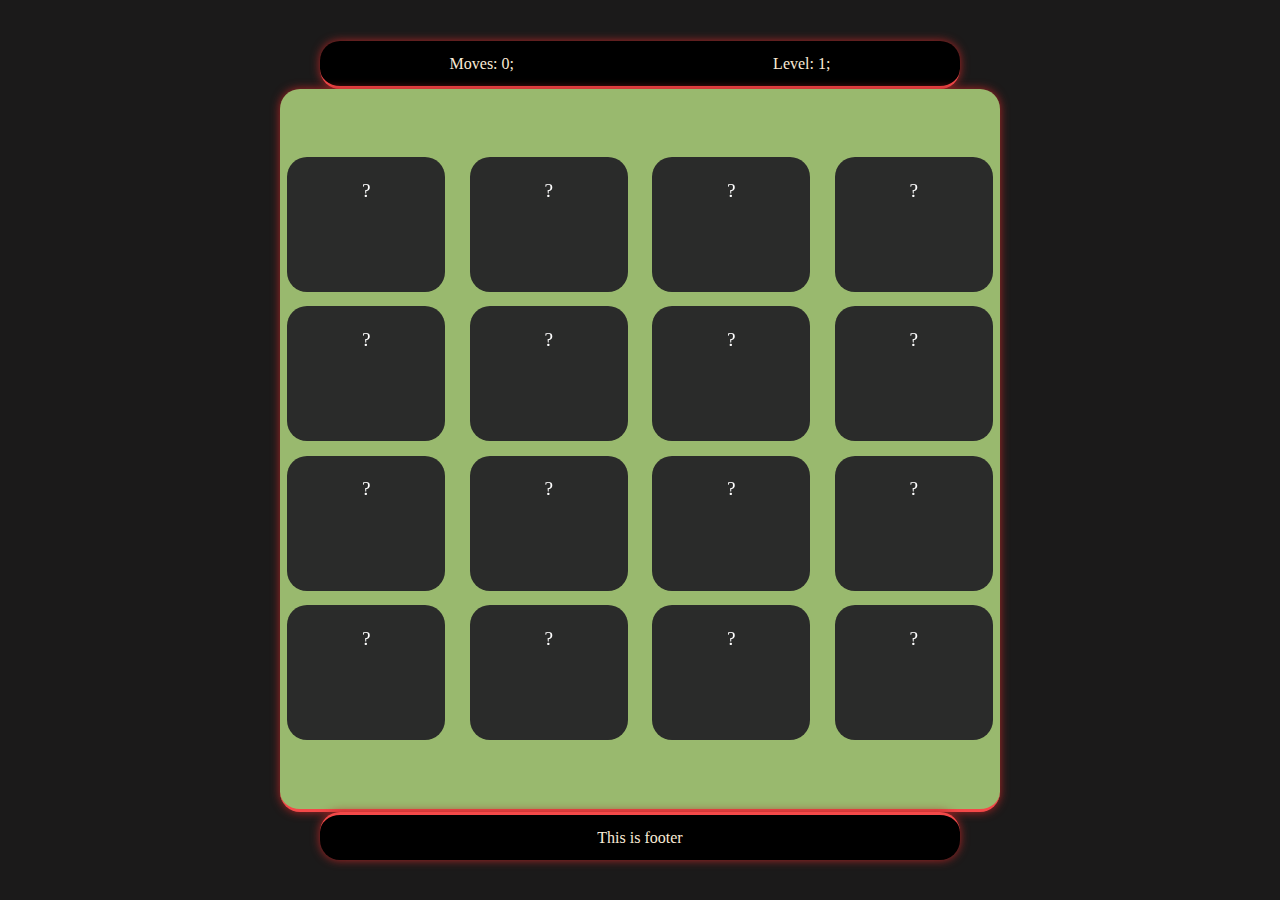
==== memory.html @ f74c9f90 "first commit" ====
<!DOCTYPE html>
<html lang="en">
<head>
    <meta charset="UTF-8">
    <meta http-equiv="X-UA-Compatible" content="IE=edge">
    <meta name="viewport" content="width=device-width, initial-scale=1.0">
    <title>memory game</title>
    <link rel="stylesheet"href="memory.css">
    <script src="memory.js"defer></script>
</head>
<body>
    <div id="header">
        <div id="moves">
            Moves: 0;
        </div>
        <div id="Level">
            Level: 1;

        </div>
    </div>
    <div id="gameBody">
        
    </div>
    <div id="footer">
        This is footer
    </div>


</body>
</html>
---- memory.css ----
*{
    margin: 0;
    padding: 0;
    overscroll-behavior: none;
}
body{
    display: flex;
    flex-direction: column;
    height:100vh;
    width:100vw;
    background-color: #1b1a1a;
    color: antiquewhite;
    justify-content: center;
    align-items: center;

}
#header{
    display:flex;
    flex-direction: row;
    justify-content: space-around;
    height:5vh;
    width: 50vw;
    background-color: black;
    line-height: 5vh;
    border-radius: 20px;
    border-bottom: 2%;
    border-bottom-style: solid;
    border-bottom-color: #f34949;
    box-shadow: #b12525 0px 0px 10px 0px;
}
#gameBody{
    display: flex;
    flex-direction: column;
    height: 80vh;
    width: 80vh;
    background-color: #99b96e;
    border-radius: 20px;
    border-bottom: 2%;
    border-bottom-style: solid;
    border-bottom-color: #f34949;
    box-shadow: #b12525 0px 0px 10px 0px;
    color: black;
    flex-wrap: wrap;
    column-gap: 10px;
    justify-content: center;

    
}
.slots{
    display: flex;
    flex-direction: column;
    justify-content: space-around;
    align-items: center;
    background-color: #2a2b2a;
    border-radius: 20px;
    height:15vh;
    margin: 1%;
    color: rgb(255, 255, 255);
    font-size:120%;
    transition: transform 0.6s;
    transform-style: preserve-3d;

}
.cardFront,.cardBack{
    backface-visibility: hidden;
    transition: transform 1s;
}

.cardBack{
    transform: rotateY(180deg);
}
.slots.flipped{
    transform: rotateY(180deg);
}

#footer{
    display: flex;
    flex-direction: row;
    justify-content: space-around;
    height: 5vh;
    width: 50vw;

    background-color: black;
    line-height: 5vh;
    border-radius: 20px;
    border-top: 2%;
    border-top-style: solid;
    border-top-color: #f34949;
    box-shadow: #b12525 0px 0px 10px 0px;
}
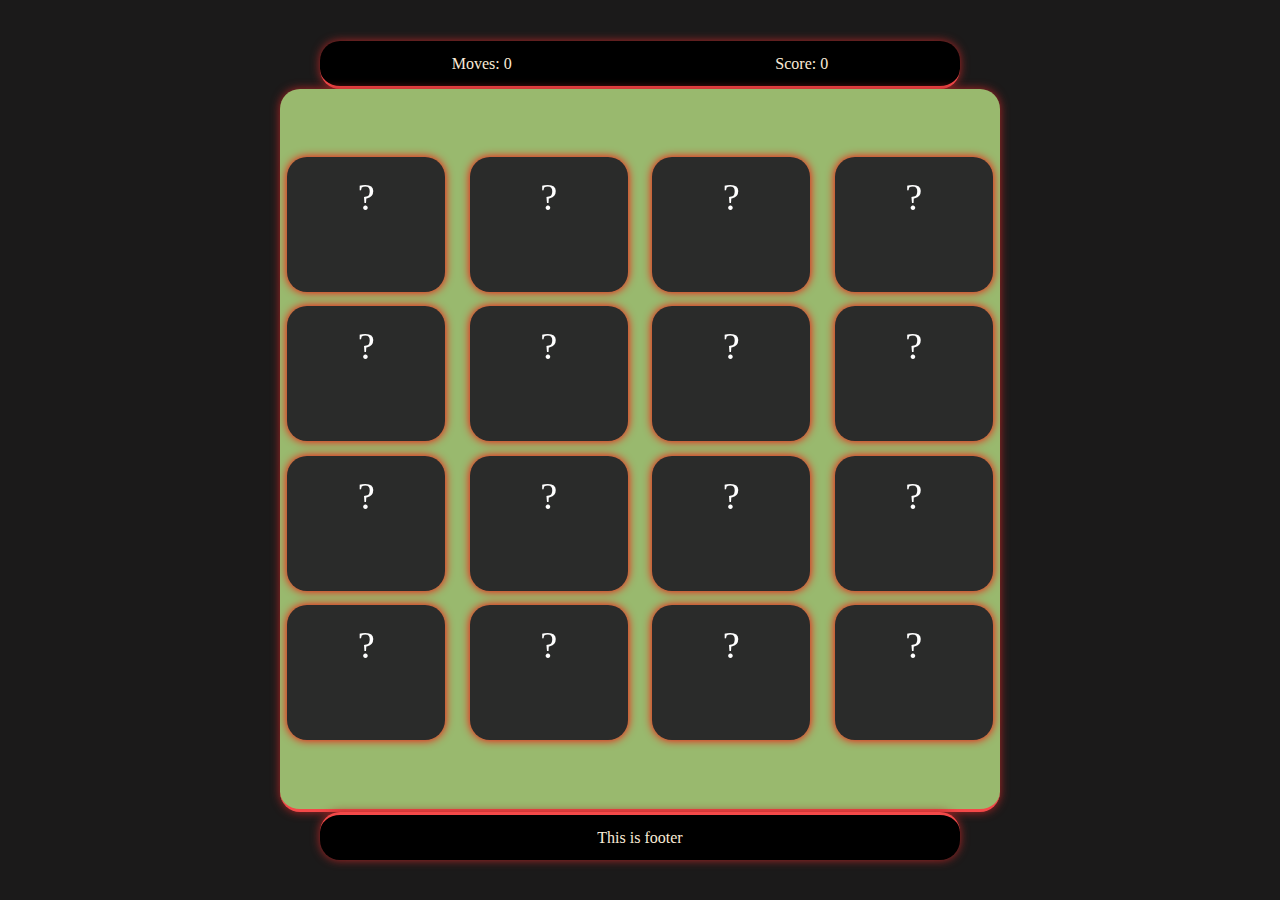
==== commit 43b301ce: "Anjitha" ====
--- a/memory.html
+++ b/memory.html
@@ -11,10 +11,10 @@
 <body>
     <div id="header">
         <div id="moves">
-            Moves: 0;
+            Moves: 0
         </div>
-        <div id="Level">
-            Level: 1;
+        <div id="Score">
+            Score: 0
 
         </div>
     </div>
--- a/memory.css
+++ b/memory.css
@@ -59,18 +59,28 @@
     font-size:120%;
     transition: transform 0.6s;
     transform-style: preserve-3d;
+    justify-content: center;
+    cursor: pointer;
+    box-shadow: #ff0000 0px 0px 10px 0px;
 
 }
 .cardFront,.cardBack{
     backface-visibility: hidden;
     transition: transform 1s;
 }
-
+.cardFront{
+    font-size: 200%;
+    transform: rotateY(0deg);
+    
+}
 .cardBack{
     transform: rotateY(180deg);
+    color: #ffeded;
+    font-size: 250%;
 }
 .slots.flipped{
     transform: rotateY(180deg);
+    color: #ffeded;
 }
 
 #footer{
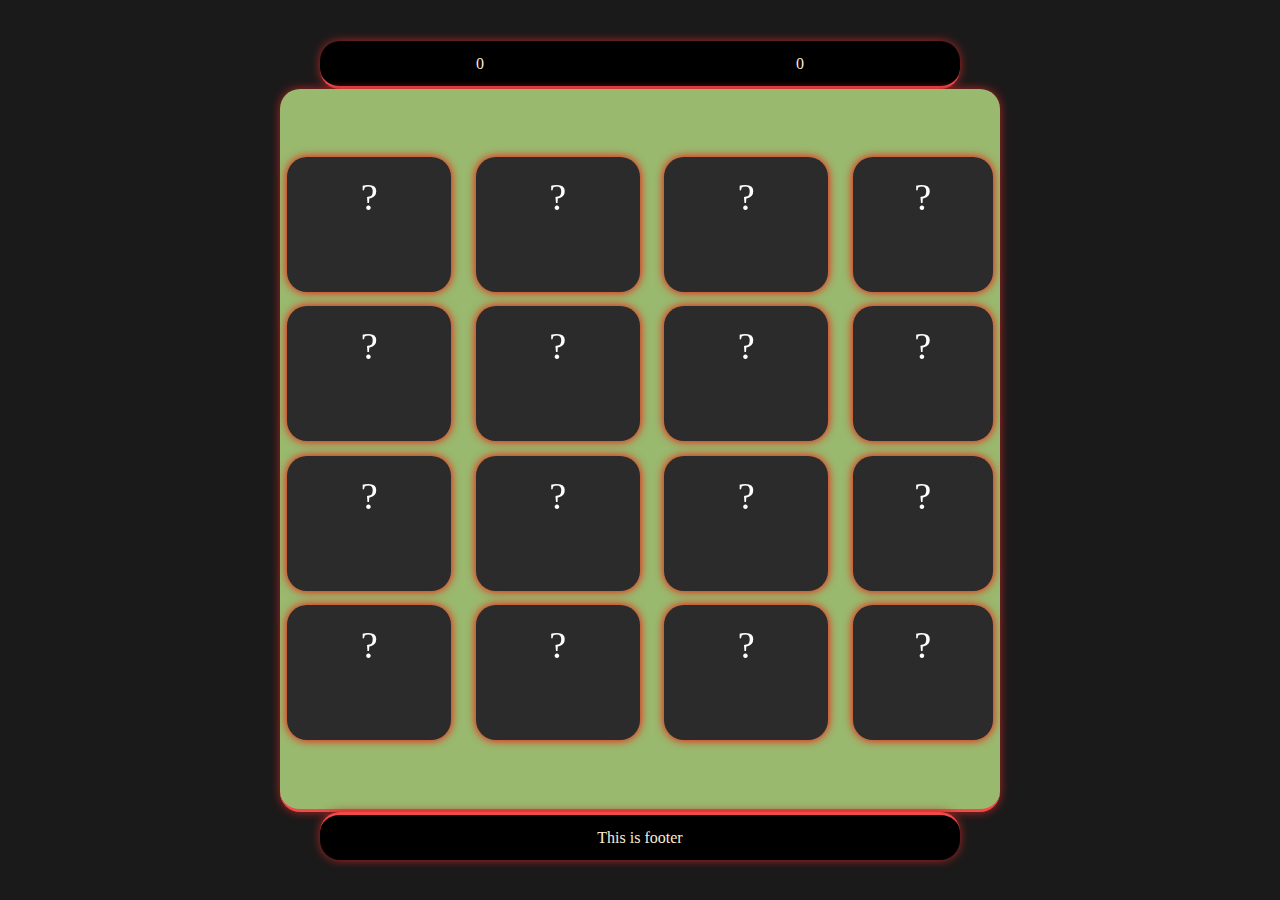
==== commit 4843a3da: "Anjitha 24 feb" ====
--- a/memory.html
+++ b/memory.html
@@ -1,25 +1,25 @@
 <!DOCTYPE html>
 <html lang="en">
+
 <head>
     <meta charset="UTF-8">
     <meta http-equiv="X-UA-Compatible" content="IE=edge">
     <meta name="viewport" content="width=device-width, initial-scale=1.0">
     <title>memory game</title>
-    <link rel="stylesheet"href="memory.css">
-    <script src="memory.js"defer></script>
+    <link rel="stylesheet" href="memory.css">
+    <script src="memory.js" defer></script>
 </head>
+
 <body>
     <div id="header">
         <div id="moves">
-            Moves: 0
         </div>
-        <div id="Score">
-            Score: 0
+        <div id="score">
 
         </div>
     </div>
     <div id="gameBody">
-        
+
     </div>
     <div id="footer">
         This is footer
@@ -27,4 +27,5 @@
 
 
 </body>
+
 </html>--- a/memory.css
+++ b/memory.css
@@ -1,24 +1,26 @@
-*{
+* {
     margin: 0;
     padding: 0;
     overscroll-behavior: none;
 }
-body{
+
+body {
     display: flex;
     flex-direction: column;
-    height:100vh;
-    width:100vw;
+    height: 100vh;
+    width: 100vw;
     background-color: #1b1a1a;
     color: antiquewhite;
     justify-content: center;
     align-items: center;
 
 }
-#header{
-    display:flex;
+
+#header {
+    display: flex;
     flex-direction: row;
     justify-content: space-around;
-    height:5vh;
+    height: 5vh;
     width: 50vw;
     background-color: black;
     line-height: 5vh;
@@ -28,7 +30,8 @@
     border-bottom-color: #f34949;
     box-shadow: #b12525 0px 0px 10px 0px;
 }
-#gameBody{
+
+#gameBody {
     display: flex;
     flex-direction: column;
     height: 80vh;
@@ -44,19 +47,20 @@
     column-gap: 10px;
     justify-content: center;
 
-    
+
 }
-.slots{
+
+.slots {
     display: flex;
     flex-direction: column;
     justify-content: space-around;
     align-items: center;
     background-color: #2a2b2a;
     border-radius: 20px;
-    height:15vh;
+    height: 15vh;
     margin: 1%;
     color: rgb(255, 255, 255);
-    font-size:120%;
+    font-size: 120%;
     transition: transform 0.6s;
     transform-style: preserve-3d;
     justify-content: center;
@@ -64,26 +68,31 @@
     box-shadow: #ff0000 0px 0px 10px 0px;
 
 }
-.cardFront,.cardBack{
+
+.cardFront,
+.cardBack {
     backface-visibility: hidden;
     transition: transform 1s;
 }
-.cardFront{
+
+.cardFront {
     font-size: 200%;
     transform: rotateY(0deg);
-    
+
 }
-.cardBack{
+
+.cardBack {
     transform: rotateY(180deg);
     color: #ffeded;
     font-size: 250%;
 }
-.slots.flipped{
+
+.slots.flipped {
     transform: rotateY(180deg);
     color: #ffeded;
 }
 
-#footer{
+#footer {
     display: flex;
     flex-direction: row;
     justify-content: space-around;
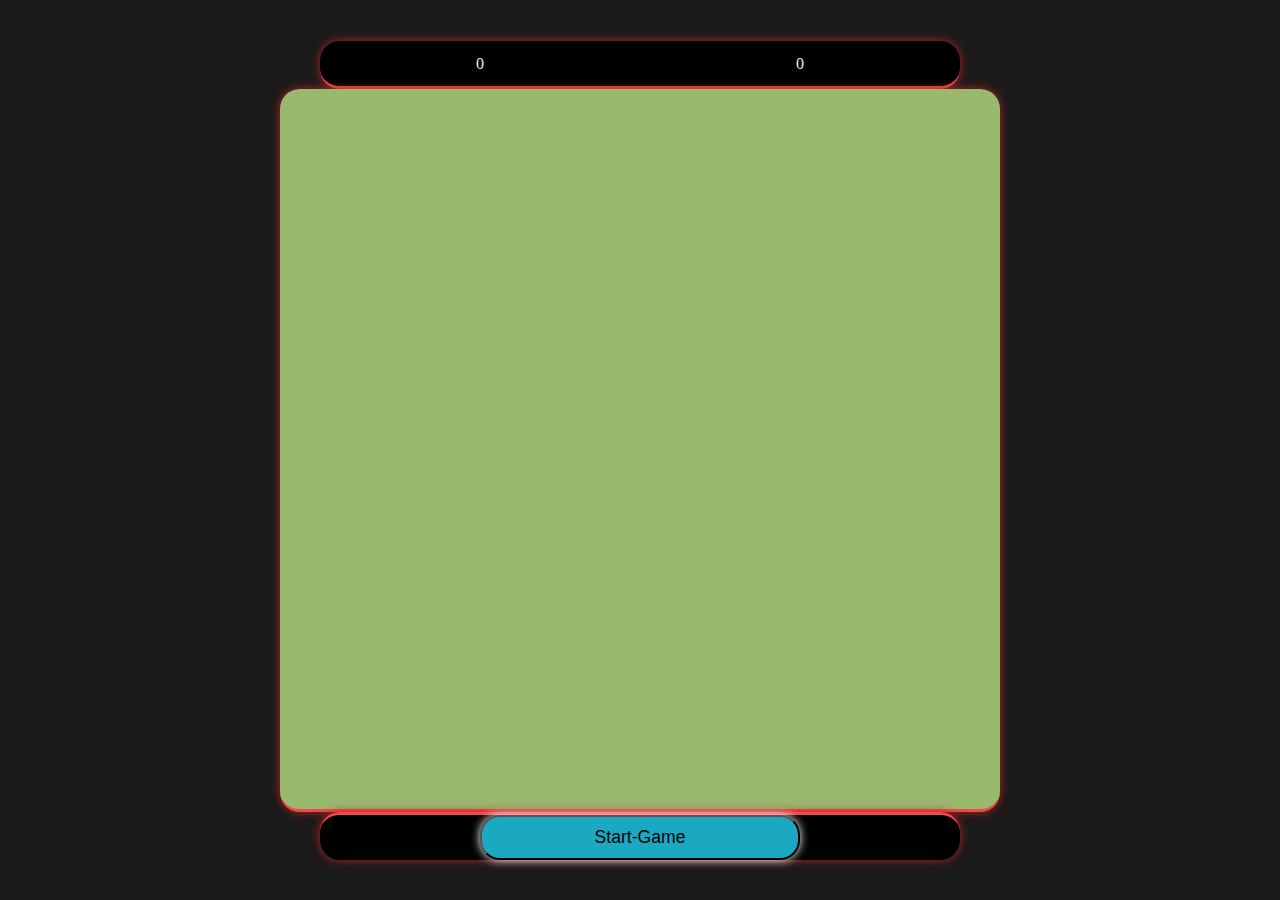
==== commit 9b37228d: "Anjitha 24-02-2023" ====
--- a/memory.html
+++ b/memory.html
@@ -13,6 +13,7 @@
 <body>
     <div id="header">
         <div id="moves">
+            
         </div>
         <div id="score">
 
@@ -22,7 +23,9 @@
 
     </div>
     <div id="footer">
-        This is footer
+
+<button id="start">Start-Game</button>
+
     </div>
 
 
--- a/memory.css
+++ b/memory.css
@@ -94,11 +94,11 @@
 
 #footer {
     display: flex;
-    flex-direction: row;
-    justify-content: space-around;
+    flex-direction: column;
+    justify-content: center;
+    align-items: center;
     height: 5vh;
     width: 50vw;
-
     background-color: black;
     line-height: 5vh;
     border-radius: 20px;
@@ -106,4 +106,20 @@
     border-top-style: solid;
     border-top-color: #f34949;
     box-shadow: #b12525 0px 0px 10px 0px;
+}
+#start{
+    background-color: #1ba9c2;
+    border-radius: 20px;
+    width: 25vw;
+    height: 5vh;
+    box-shadow: #ffffff 0px 0px 10px 0px;
+    font-size: 110%;
+    font-family: Arial, Helvetica, sans-serif;
+
+}
+#start:hover{
+    background-color: #1b1a1a;
+    color: antiquewhite;
+    border: 2px solid #1ba9c2;
+    cursor: pointer;
 }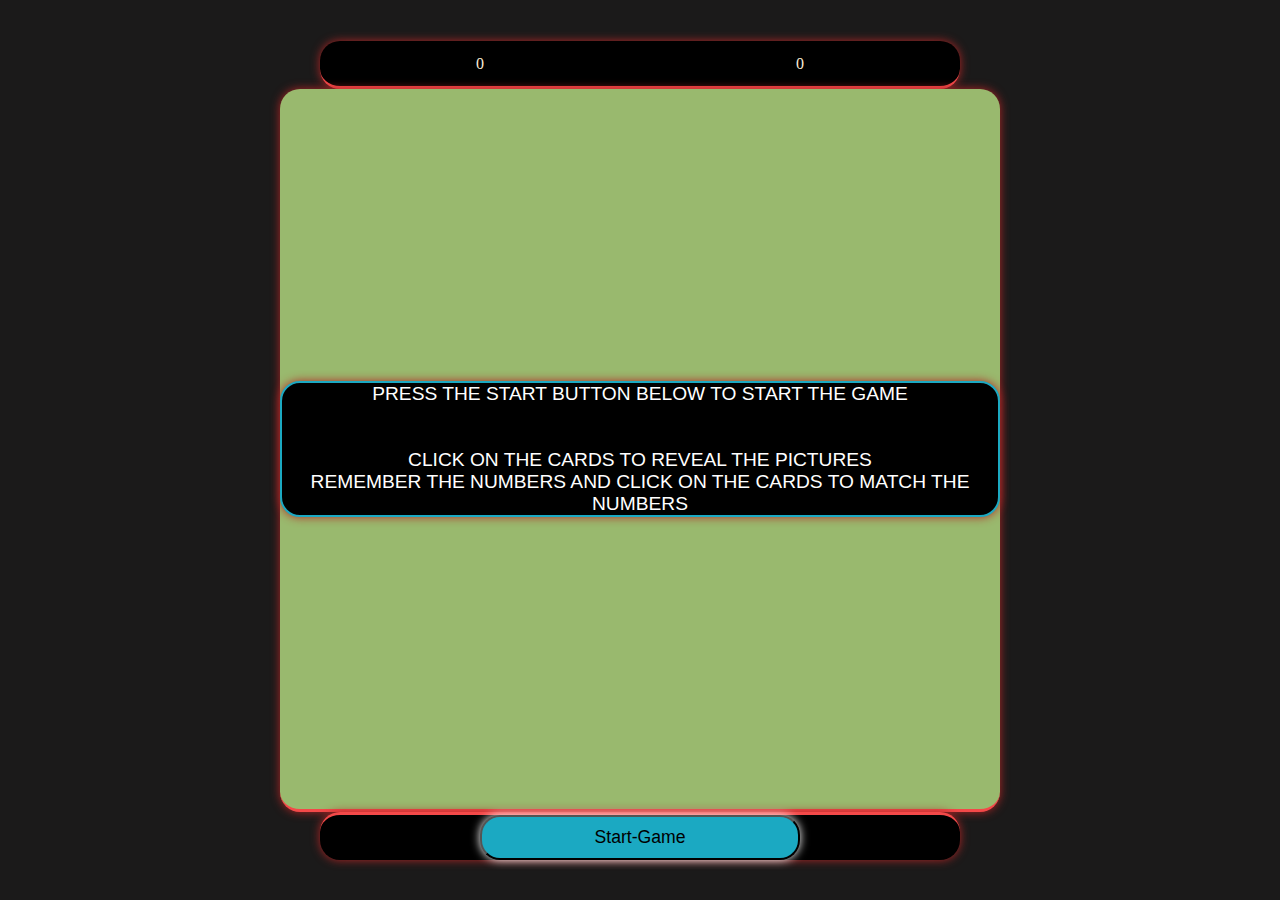
==== commit 772a2868: "Anjitha 26 feb" ====
--- a/memory.html
+++ b/memory.html
@@ -11,20 +11,28 @@
 </head>
 
 <body>
+
     <div id="header">
         <div id="moves">
-            
+
         </div>
         <div id="score">
 
         </div>
     </div>
     <div id="gameBody">
+        <div id="instruction">
+            PRESS THE START BUTTON BELOW TO START THE GAME<br><br><br>
+            CLICK ON THE CARDS TO REVEAL THE PICTURES<br>
+            REMEMBER THE NUMBERS AND CLICK ON THE CARDS TO MATCH THE NUMBERS<br>
+
+
+        </div>
 
     </div>
     <div id="footer">
 
-<button id="start">Start-Game</button>
+        <button id="start">Start-Game</button>
 
     </div>
 
--- a/memory.css
+++ b/memory.css
@@ -2,6 +2,29 @@
     margin: 0;
     padding: 0;
     overscroll-behavior: none;
+}
+
+#instruction {
+    text-align: center;
+    font-size: 120%;
+    font-family: Arial, Helvetica, sans-serif;
+    font-weight: 500%;
+    background-color: rgb(0, 0, 0);
+    color: rgb(255, 255, 255);
+    border-radius: 20px;
+    border: 2px solid #1ba9c2;
+    box-shadow: #b12525 0px 0px 10px 0px;
+}
+
+#body {
+    display: flex;
+    flex-direction: column;
+    height: 100vh;
+    width: 100vw;
+    background-color: #1b1a1a;
+    color: antiquewhite;
+    justify-content: center;
+    align-items: center;
 }
 
 body {
@@ -69,6 +92,11 @@
 
 }
 
+.slots.flipped {
+    transform: rotateY(180deg);
+    color: #ffeded;
+}
+
 .cardFront,
 .cardBack {
     backface-visibility: hidden;
@@ -87,10 +115,7 @@
     font-size: 250%;
 }
 
-.slots.flipped {
-    transform: rotateY(180deg);
-    color: #ffeded;
-}
+
 
 #footer {
     display: flex;
@@ -107,7 +132,30 @@
     border-top-color: #f34949;
     box-shadow: #b12525 0px 0px 10px 0px;
 }
-#start{
+
+#win {
+    text-align: center;
+    font-size: 200%;
+    font-family: Arial, Helvetica, sans-serif;
+    font-weight: 500%;
+    background-color: rgb(0, 0, 0);
+    color: rgb(255, 255, 255);
+    border-radius: 20px;
+    border: 2px solid #1ba9c2;
+    box-shadow: #b12525 0px 0px 10px 0px;
+    padding: 2%;
+}
+
+#nextLevel {
+    display: block;
+    margin: 0 auto;
+    background-color: #1ba9c2;
+    border-radius: 20px;
+    padding: 3%;
+    font-size: 150%;
+}
+
+#start {
     background-color: #1ba9c2;
     border-radius: 20px;
     width: 25vw;
@@ -117,7 +165,8 @@
     font-family: Arial, Helvetica, sans-serif;
 
 }
-#start:hover{
+
+#start:hover {
     background-color: #1b1a1a;
     color: antiquewhite;
     border: 2px solid #1ba9c2;
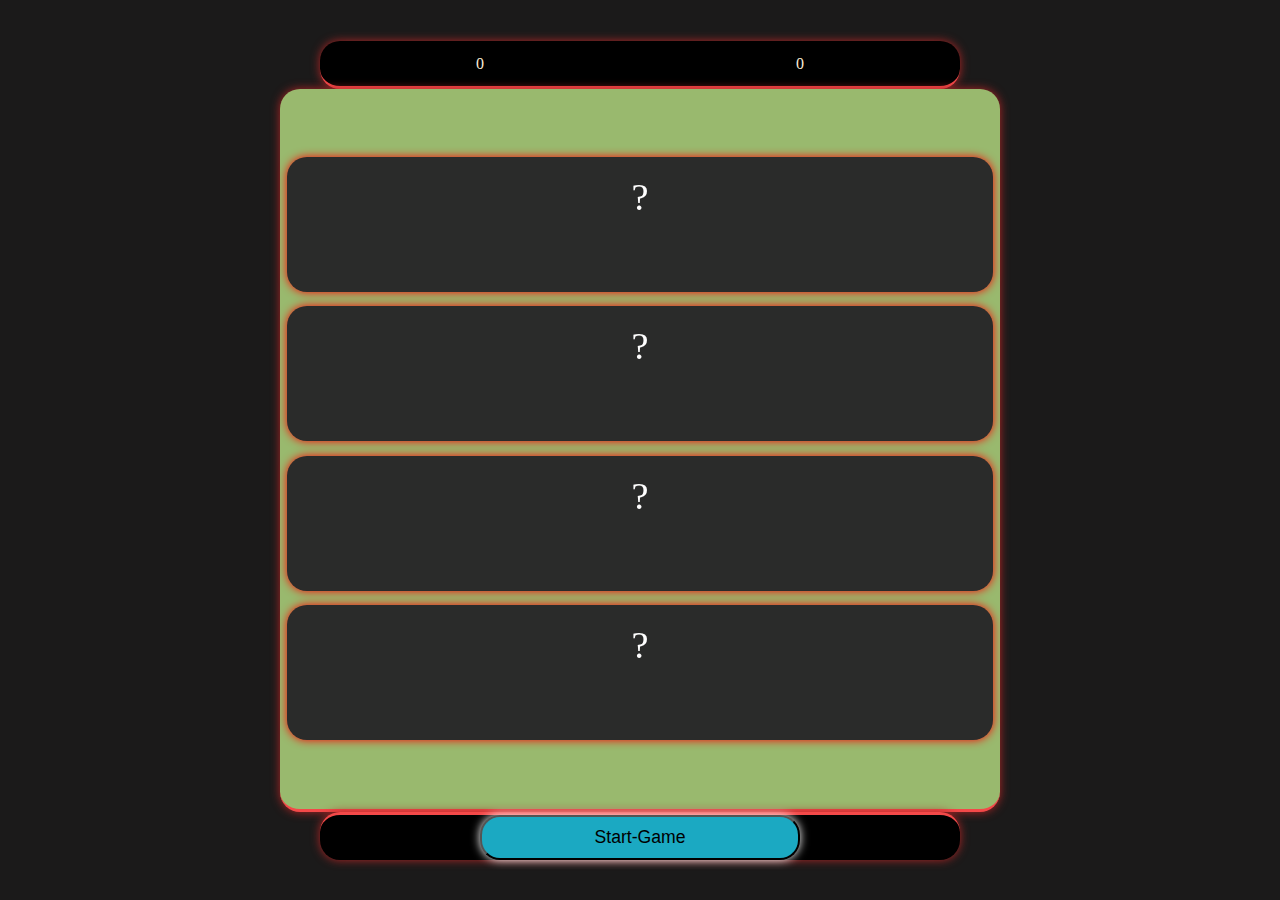
==== commit 9b2b8c06: "Anjitha 26" ====
--- a/memory.html
+++ b/memory.html
@@ -25,8 +25,6 @@
             PRESS THE START BUTTON BELOW TO START THE GAME<br><br><br>
             CLICK ON THE CARDS TO REVEAL THE PICTURES<br>
             REMEMBER THE NUMBERS AND CLICK ON THE CARDS TO MATCH THE NUMBERS<br>
-
-
         </div>
 
     </div>
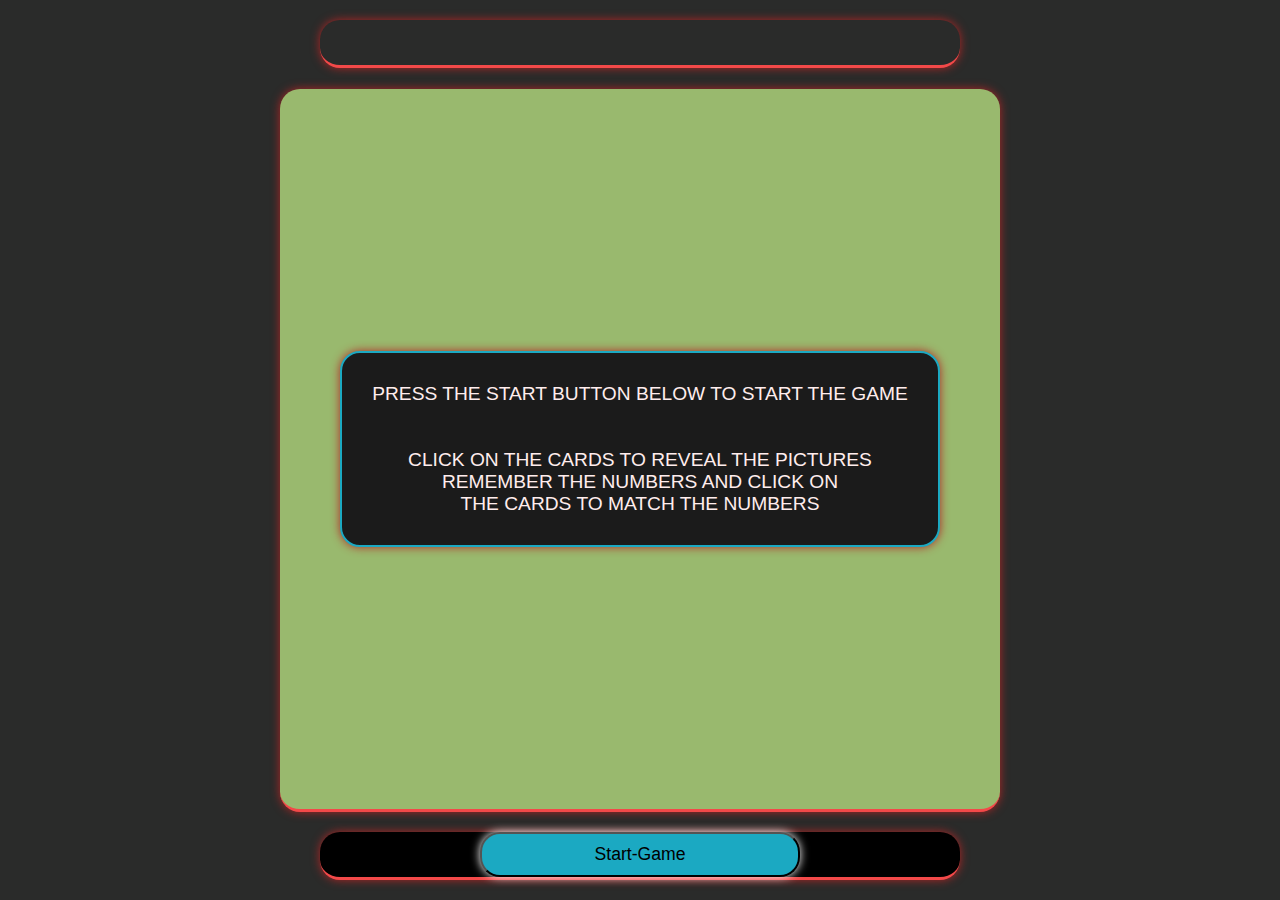
==== commit f26c7a77: "Anjitha 27 feb after being haunted" ====
--- a/memory.html
+++ b/memory.html
@@ -10,9 +10,9 @@
     <script src="memory.js" defer></script>
 </head>
 
-<body>
+<body class="col">
 
-    <div id="header">
+    <div id="header" class="row bordglow">
         <div id="moves">
 
         </div>
@@ -20,15 +20,17 @@
 
         </div>
     </div>
-    <div id="gameBody">
-        <div id="instruction">
+    <div id="gameBody" class="row bordglow">
+        <div id="instruction" class="col">
             PRESS THE START BUTTON BELOW TO START THE GAME<br><br><br>
             CLICK ON THE CARDS TO REVEAL THE PICTURES<br>
-            REMEMBER THE NUMBERS AND CLICK ON THE CARDS TO MATCH THE NUMBERS<br>
+            REMEMBER THE NUMBERS AND CLICK ON <br>THE CARDS TO MATCH THE NUMBERS<br>
         </div>
 
     </div>
-    <div id="footer">
+    <div id="footer" class="row bordglow" >
+
+
 
         <button id="start">Start-Game</button>
 
--- a/memory.css
+++ b/memory.css
@@ -1,95 +1,79 @@
+:root{
+    --slotwidth: 15vh;
+    --fontcolor: #ffeded;
+    --backgroundcolor: #2a2b2a;
+    --themecolor: #99b96e;
+    --shadowcolor:#b12525 0px 0px 10px 0px;
+    --borderRadius: 20px;
+    --borderColor:2px solid #1ba9c2;
+}
+
 * {
     margin: 0;
     padding: 0;
+    text-align: center;
+    font-family: Arial, Helvetica, sans-serif;
+}
+
+#instruction {
+    font-size: 120%;
+    font-weight: 500%;
+    background-color: rgb(27, 27, 27);
+    color: var(--fontcolor);
+    border-radius:var(--borderRadius);
+    border: var(--borderColor);
+    box-shadow: var(--shadowcolor);
+    padding: 30px;
+}
+.row,.col{
+    display:flex;
+    flex-direction: row;
+    justify-content: space-evenly;
+    align-items: center;
+
+}
+.col{
+    flex-direction:column;
+}
+.bordglow{
+    border-radius:var(--borderRadius);
+    border-bottom: 2%;
+    border-bottom-style: solid;
+    border-bottom-color: #f34949;
+    box-shadow: var(--shadowcolor);
+}
+
+body {
+    height: 100vh;
+    width: 100vw;
+    background-color: var(--backgroundcolor);
+    color:var(--fontcolor);
     overscroll-behavior: none;
 }
 
-#instruction {
-    text-align: center;
-    font-size: 120%;
-    font-family: Arial, Helvetica, sans-serif;
-    font-weight: 500%;
-    background-color: rgb(0, 0, 0);
-    color: rgb(255, 255, 255);
-    border-radius: 20px;
-    border: 2px solid #1ba9c2;
-    box-shadow: #b12525 0px 0px 10px 0px;
-}
-
-#body {
-    display: flex;
-    flex-direction: column;
-    height: 100vh;
-    width: 100vw;
-    background-color: #1b1a1a;
-    color: antiquewhite;
-    justify-content: center;
-    align-items: center;
-}
-
-body {
-    display: flex;
-    flex-direction: column;
-    height: 100vh;
-    width: 100vw;
-    background-color: #1b1a1a;
-    color: antiquewhite;
-    justify-content: center;
-    align-items: center;
-
-}
-
 #header {
-    display: flex;
-    flex-direction: row;
-    justify-content: space-around;
     height: 5vh;
     width: 50vw;
-    background-color: black;
-    line-height: 5vh;
-    border-radius: 20px;
-    border-bottom: 2%;
-    border-bottom-style: solid;
-    border-bottom-color: #f34949;
-    box-shadow: #b12525 0px 0px 10px 0px;
+    background-color:var(--backgroundcolor);
 }
 
 #gameBody {
-    display: flex;
-    flex-direction: column;
     height: 80vh;
     width: 80vh;
     background-color: #99b96e;
-    border-radius: 20px;
-    border-bottom: 2%;
-    border-bottom-style: solid;
-    border-bottom-color: #f34949;
-    box-shadow: #b12525 0px 0px 10px 0px;
-    color: black;
     flex-wrap: wrap;
-    column-gap: 10px;
-    justify-content: center;
-
-
 }
 
 .slots {
-    display: flex;
-    flex-direction: column;
-    justify-content: space-around;
-    align-items: center;
     background-color: #2a2b2a;
-    border-radius: 20px;
+    border-radius:var(--borderRadius);
     height: 15vh;
-    margin: 1%;
-    color: rgb(255, 255, 255);
+    width: var(--slotwidth);
+    color: var(--fontcolor);
     font-size: 120%;
     transition: transform 0.6s;
     transform-style: preserve-3d;
-    justify-content: center;
     cursor: pointer;
-    box-shadow: #ff0000 0px 0px 10px 0px;
-
 }
 
 .slots.flipped {
@@ -112,37 +96,26 @@
 .cardBack {
     transform: rotateY(180deg);
     color: #ffeded;
-    font-size: 250%;
+    font-size: 200%;
 }
 
 
 
 #footer {
-    display: flex;
-    flex-direction: column;
-    justify-content: center;
-    align-items: center;
     height: 5vh;
     width: 50vw;
     background-color: black;
-    line-height: 5vh;
-    border-radius: 20px;
-    border-top: 2%;
-    border-top-style: solid;
-    border-top-color: #f34949;
-    box-shadow: #b12525 0px 0px 10px 0px;
 }
 
-#win {
-    text-align: center;
+.win {
     font-size: 200%;
     font-family: Arial, Helvetica, sans-serif;
     font-weight: 500%;
     background-color: rgb(0, 0, 0);
-    color: rgb(255, 255, 255);
-    border-radius: 20px;
-    border: 2px solid #1ba9c2;
-    box-shadow: #b12525 0px 0px 10px 0px;
+    color: var(--fontcolor);
+    border-radius:var(--borderRadius);
+    border: var(--borderColor);
+    box-shadow: var(--shadowcolor);
     padding: 2%;
 }
 
@@ -150,14 +123,14 @@
     display: block;
     margin: 0 auto;
     background-color: #1ba9c2;
-    border-radius: 20px;
+    border-radius:var(--borderRadius);
     padding: 3%;
     font-size: 150%;
 }
 
 #start {
     background-color: #1ba9c2;
-    border-radius: 20px;
+    border-radius:var(--borderRadius);
     width: 25vw;
     height: 5vh;
     box-shadow: #ffffff 0px 0px 10px 0px;
@@ -168,7 +141,7 @@
 
 #start:hover {
     background-color: #1b1a1a;
-    color: antiquewhite;
-    border: 2px solid #1ba9c2;
+    color:var(--fontcolor);
+    border: var(--borderColor);
     cursor: pointer;
 }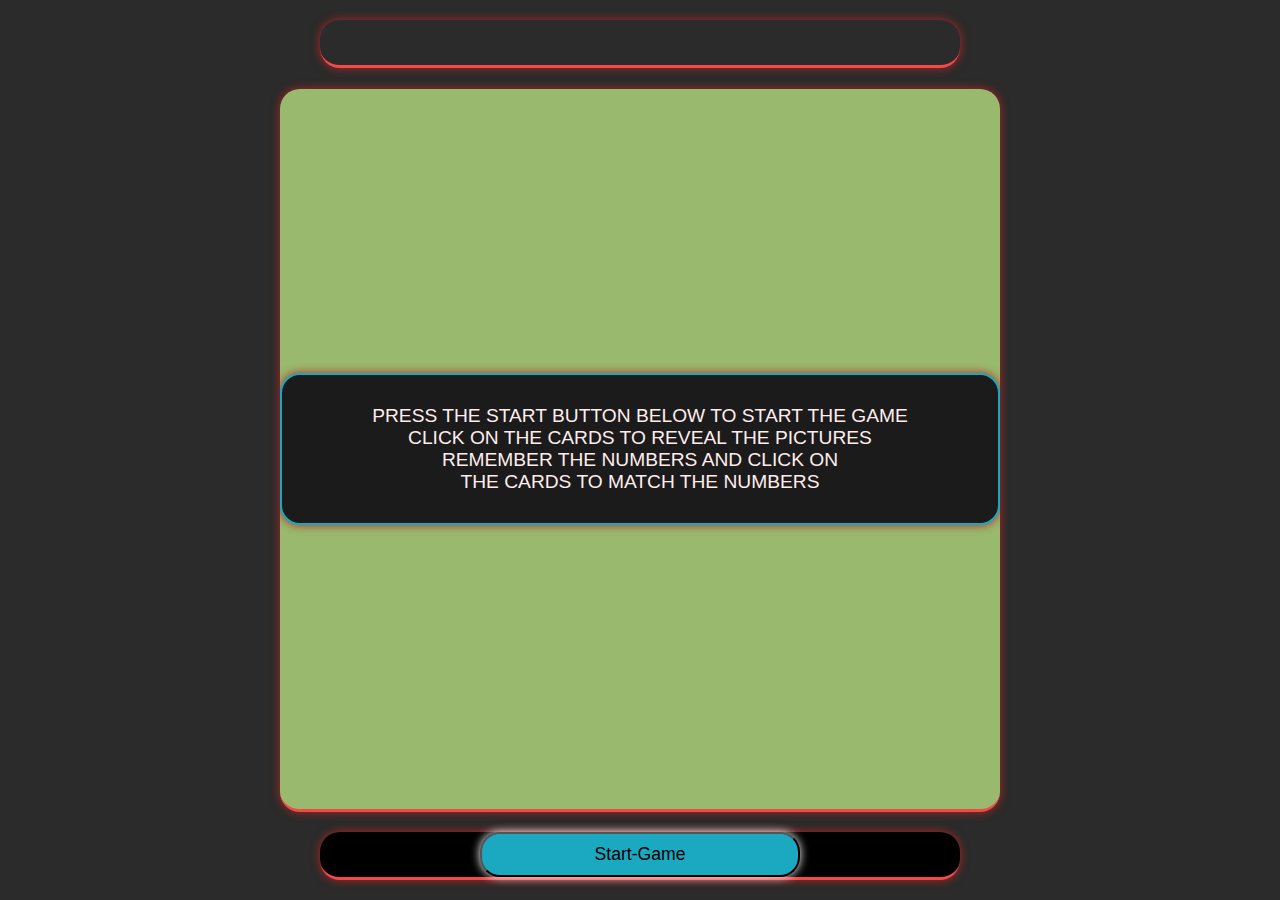
==== commit 410ccc7c: "Anjitha possibly second final" ====
--- a/memory.html
+++ b/memory.html
@@ -22,7 +22,7 @@
     </div>
     <div id="gameBody" class="row bordglow">
         <div id="instruction" class="col">
-            PRESS THE START BUTTON BELOW TO START THE GAME<br><br><br>
+            PRESS THE START BUTTON BELOW TO START THE GAME<br>
             CLICK ON THE CARDS TO REVEAL THE PICTURES<br>
             REMEMBER THE NUMBERS AND CLICK ON <br>THE CARDS TO MATCH THE NUMBERS<br>
         </div>
--- a/memory.css
+++ b/memory.css
@@ -1,5 +1,5 @@
 :root{
-    --slotwidth: 15vh;
+    --slotwidth: 0px;
     --fontcolor: #ffeded;
     --backgroundcolor: #2a2b2a;
     --themecolor: #99b96e;
@@ -26,6 +26,7 @@
     padding: 30px;
 }
 .row,.col{
+    width:100%;
     display:flex;
     flex-direction: row;
     justify-content: space-evenly;
@@ -62,12 +63,13 @@
     width: 80vh;
     background-color: #99b96e;
     flex-wrap: wrap;
+    overflow: scroll;
 }
 
 .slots {
     background-color: #2a2b2a;
     border-radius:var(--borderRadius);
-    height: 15vh;
+    height: var(--slotwidth);
     width: var(--slotwidth);
     color: var(--fontcolor);
     font-size: 120%;
@@ -116,7 +118,9 @@
     border-radius:var(--borderRadius);
     border: var(--borderColor);
     box-shadow: var(--shadowcolor);
-    padding: 2%;
+    width: 60%;
+    padding:10px;
+    margin:20px;    
 }
 
 #nextLevel {
@@ -124,9 +128,13 @@
     margin: 0 auto;
     background-color: #1ba9c2;
     border-radius:var(--borderRadius);
-    padding: 3%;
     font-size: 150%;
+    padding: 10px;
+    box-shadow: var(--shadowcolor);
+
+
 }
+
 
 #start {
     background-color: #1ba9c2;
@@ -144,4 +152,9 @@
     color:var(--fontcolor);
     border: var(--borderColor);
     cursor: pointer;
+}
+
+::-webkit-scrollbar {
+    width: 0px;
+    background: transparent;
 }